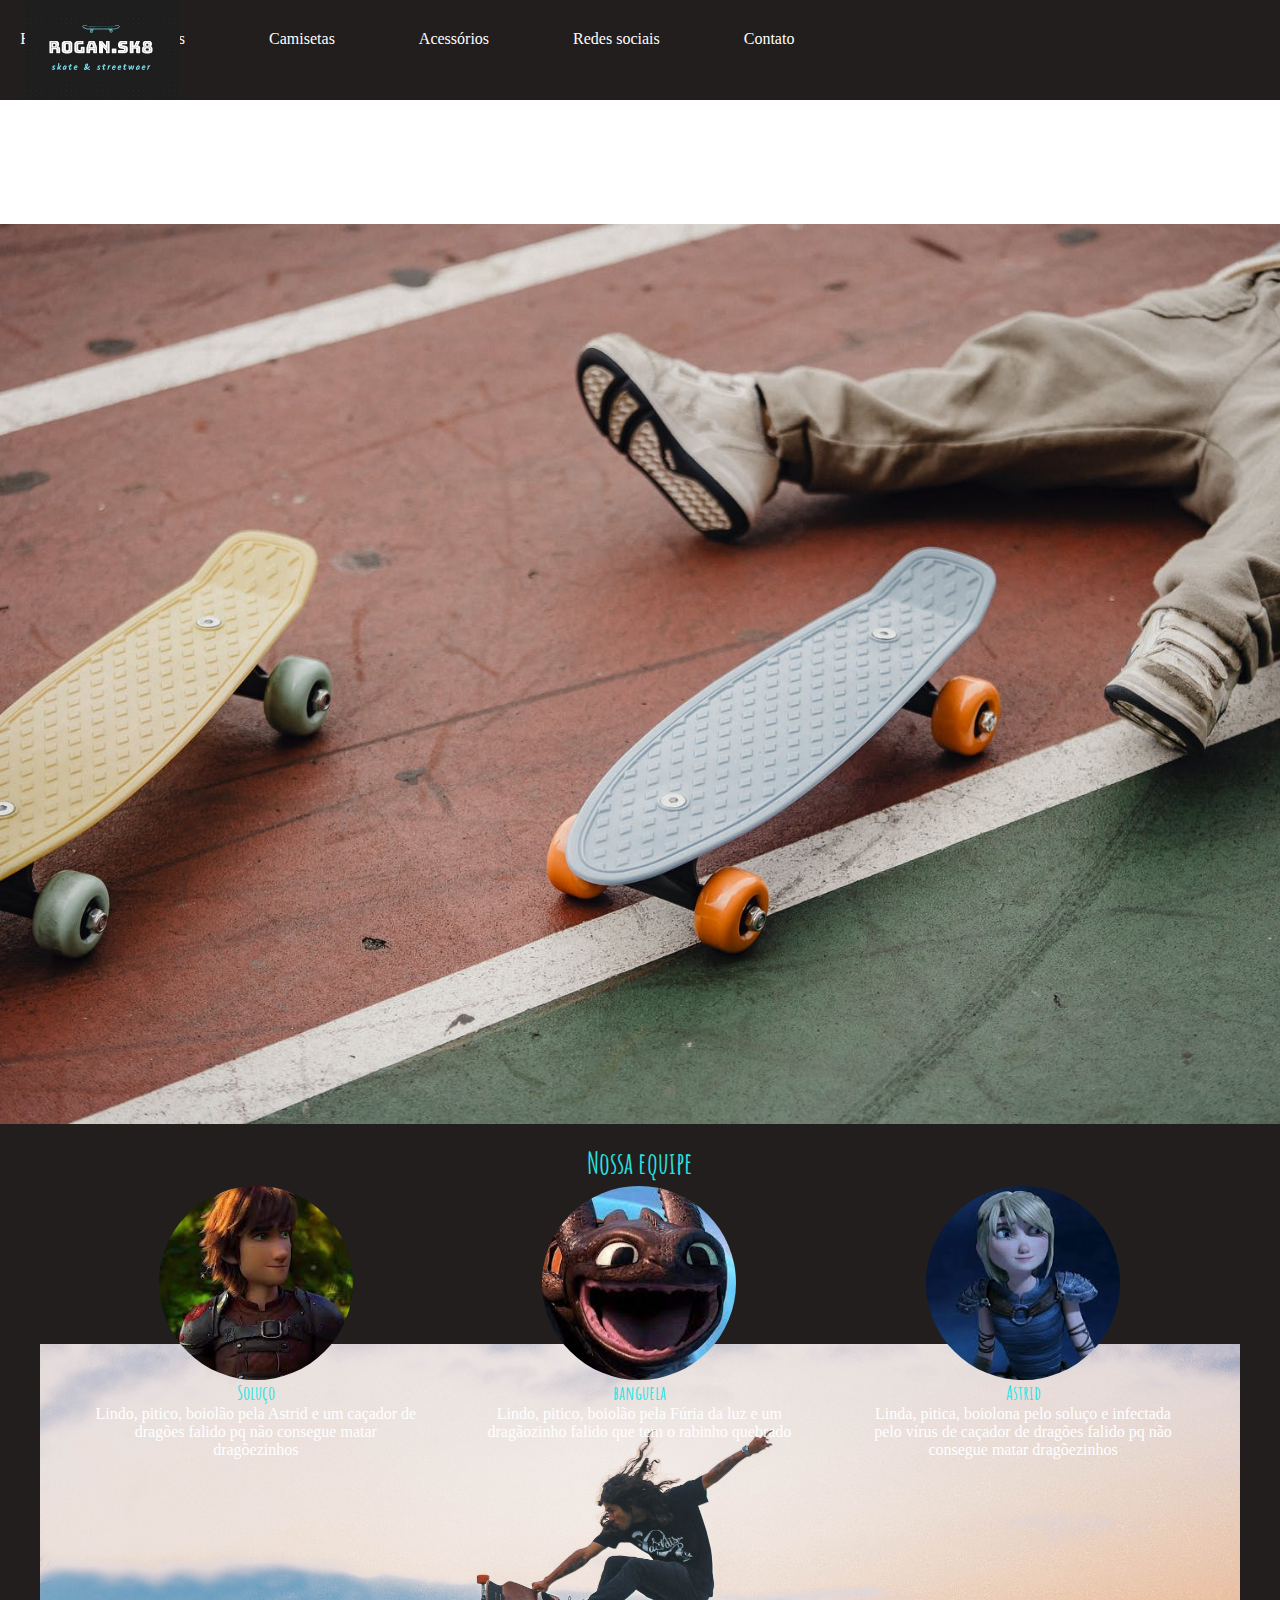
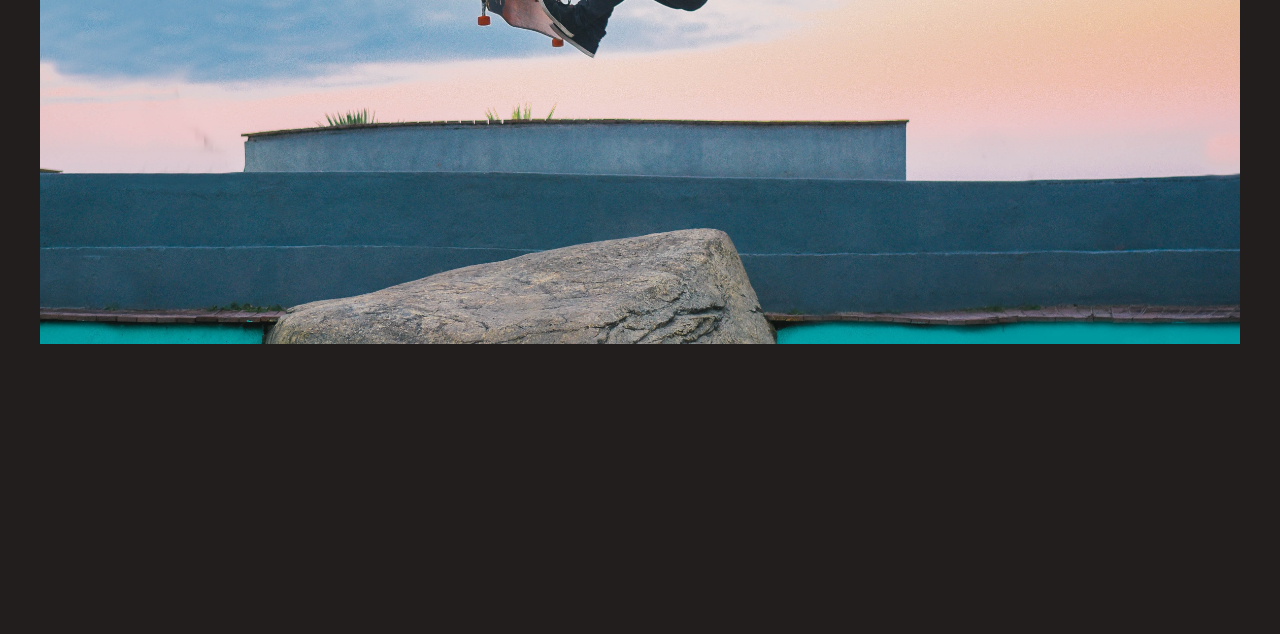
==== index.html @ 6f3e7ccf "Add files via upload" ====
<!DOCTYPE html>
<html lang="pt">
<head>
    <title>4ever us</title>
    <!--meta tags-->
    <meta charset="UTF-8">
    <meta http-equiv="X-UA-Compatible" content="IE=edge">
    <meta name="viewport" content="width=device-width, initial-scale=1.0">
    <meta name="author" content="Fernanda Rogan">
    <meta name="keywords" content="4ever us">
    <meta name="description" content="descrição do site">
    <!--Links-->
    <link rel="stylesheet" href="css/style.css">
    <link rel="preconnect" href="https://fonts.googleapis.com">
    <link rel="preconnect" href="https://fonts.gstatic.com" crossorigin>
    <link href="https://fonts.googleapis.com/css2?family=Abel&family=Fjalla+One&family=Smooch&display=swap" rel="stylesheet">
    <link rel="shortcut icon" href="img/favicon.ico" type="image/x-icon">
    
</head>
<body>
    <!--Início HEADER-->
    <header>
        <div class="container">
        
            <nav class="menu">
                <ul class="menu-list">
                    <li class="selected"><a href="#">Home</a></li>

                    <li><a href="#">Skates</a></li>

                    <li><a href="#">Camisetas</a></li>

                    <li><a href="#">Acessórios</a></li>

                    <li><a href="#">Redes sociais</a></li>

                    <li><a href="contato.html">Contato</a></li>
                </ul>

                
            </nav>

           
        </div>
        <div class="logo">
            <a href="index.html"> <img src="img/logoo.jpg"></a>
        </div>

    </header>   
    <!--Fim HEADER-->
    
    <!--Inicio Banner-->
    <section class="banner">
        <a href="#" class="botao 1"> Saiba mais</a>
    </section>
<!--Fim Banner-->

<!--Inicio equipe-->
<section class="equipe">
    <div class="container">
        <h3 class="titulo">Nossa equipe</h3>

        <div class="equipe-circle">
            <div class="equipe-circle-single">
                <div class="avatar">
                    <img src="img/soluço_pitico.jfif">
                </div>
                <h3 class="titulo">Soluço</h3>
                <p>Lindo, pitico, boiolão pela Astrid e um caçador de dragões falido pq não consegue matar dragõezinhos</p>
            </div>

        
            <div class="equipe-circle-single">
                <div class="avatar">
                    <img src="img/banguelinha.jfif">
                </div>
                <h3 class="titulo">banguela</h3>
                <p>Lindo, pitico, boiolão pela Fúria da luz e um dragãozinho falido que tem o rabinho quebrado</p>
            </div>

        
            <div class="equipe-circle-single">
                <div class="avatar">
                    <img src="img/astrid.jfif">
                </div>
                <h3 class="titulo">Astrid</h3>
                <p>Linda, pitica, boiolona pelo soluço e infectada pelo vírus de caçador de dragões falido pq não consegue matar dragõezinhos</p>
            </div>
        </div>
    </div>
<!--Fim equipe-->

<!--Início Parallax-->
<section class="parallax">
    <div class="container">
    </div>
</section>
<!--Fim Parallax-->


    </div>
</section>

<!--rodapé-->

<nav class="rodape">
    <div class="black"></div>
    <div class="lightoran"></div>
</nav>

</body>
</html>
---- css/style.css ----
@import url('https://fonts.googleapis.com/css2?family=Amatic+SC&display=swap');

*{
    margin: 0;
    padding: 0;
    box-sizing: border-box;
}

.menu{
    float: right;
}

.menu ul{
    position: relative;
    margin-top: 30px;

}

.menu li{
    padding: 0 40px;
    font-weight: lighter;
    display: inline-block;
    position: relative;
    left: 180px;
}

.menu a{
    color: white;
    text-decoration: none;
}

.menu li.selected{
    font-weight: lighter;
}

.menu-list{
    left:-600px;
    
}

.menu a:hover{
    text-decoration: underline;
    color: rgb(43, 226, 226);
}

.container{
    width: 100%;
    margin: 0 auto;
    padding: 0 2%;
    background-color: rgb(34, 30, 30);
    height: 100px;
}

.header{
    padding: 8px 0;
}

.logo img{
    height: 120px;
    position: relative;
    top: -120px;
    left: 25px;
}

.banner{
    width: 100%;
    background: url("../img/banner_img.jpeg");
    height: 900px;
    background-repeat: no-repeat;
    background-size: cover;
    text-align: center;
}

.botao{ 
    width: 200px;
    text-align: center;
    padding: 16px 32px;
    text-decoration: none;
    background-color: rgb(34, 30, 30);
    font-size: 16px;
    margin-top: -1000px;
    position: relative;
    left: 900px;
    color: rgb(43, 226, 226);
    font-weight: bold;
    border-radius: 50px;
}

.rodape{
    background-color: rgb(34, 30, 30);
    width: 100%;
    height: 250px;
    position:static;
    top: 0px;
}

.titulo{
    font-family:'Amatic SC', cursive;
    font-size: 30px;
    text-align: center;
    color: rgb(43, 226, 226);
    margin-top: -20px;
}

/*equipe*/
.equipe{
    padding: 40px;
    background-color: rgb(34, 30, 30);
    background-position: center;
    background-attachment: fixed;
}

.equipe-circle{
    margin-top: -40px;
    display:flex;
    flex-wrap: wrap;
}

.equipe-circle-single{
    width: 33.3%;
    text-align: center;
    padding: 0 30px;
}

/*texto*/

.equipe-circle-single h3{
    margin-top: 40px;
    font-size: 20px;
    font-weight: 0 auto ;
    margin: 0 auto;
}

.equipe-circle-single p{
    color: white;
}

.avatar{
    position:relative ;
    width: 60%;
    padding-top: 60%;
    margin: 0 auto;
    margin-top: 45px;
}

.avatar img{
    width: 100%;
    height: 100%;
    position: absolute;
    left: 0;
    top: 0;
    border-radius: 70%;
    background-size: 100% 100%;
}

/*Parallax*/
.parallax{
    background-image: url("../img/paralax.jpg");
    min-height: 700px;
    background-size: cover;
    height: 500px;
    
}

.w60{
    width: 60%;
    float: left;
    background-color: rgb(43, 226, 226);
}

.w40{
    width: 40%;
    float: left;
    background-color:rgb(34, 30, 30);
}

.formulario{
    background: rgb(34, 30, 30);
    text-align: center;
    color: aliceblue;
    font-weight: bold;
    font-size: 24px;
    padding: 10px 0;
    border-left: 15px solid rgb(43, 226, 226);
    position: relative;
    top: 400px;
}

.formulario form{
    margin-top: 10px;
}
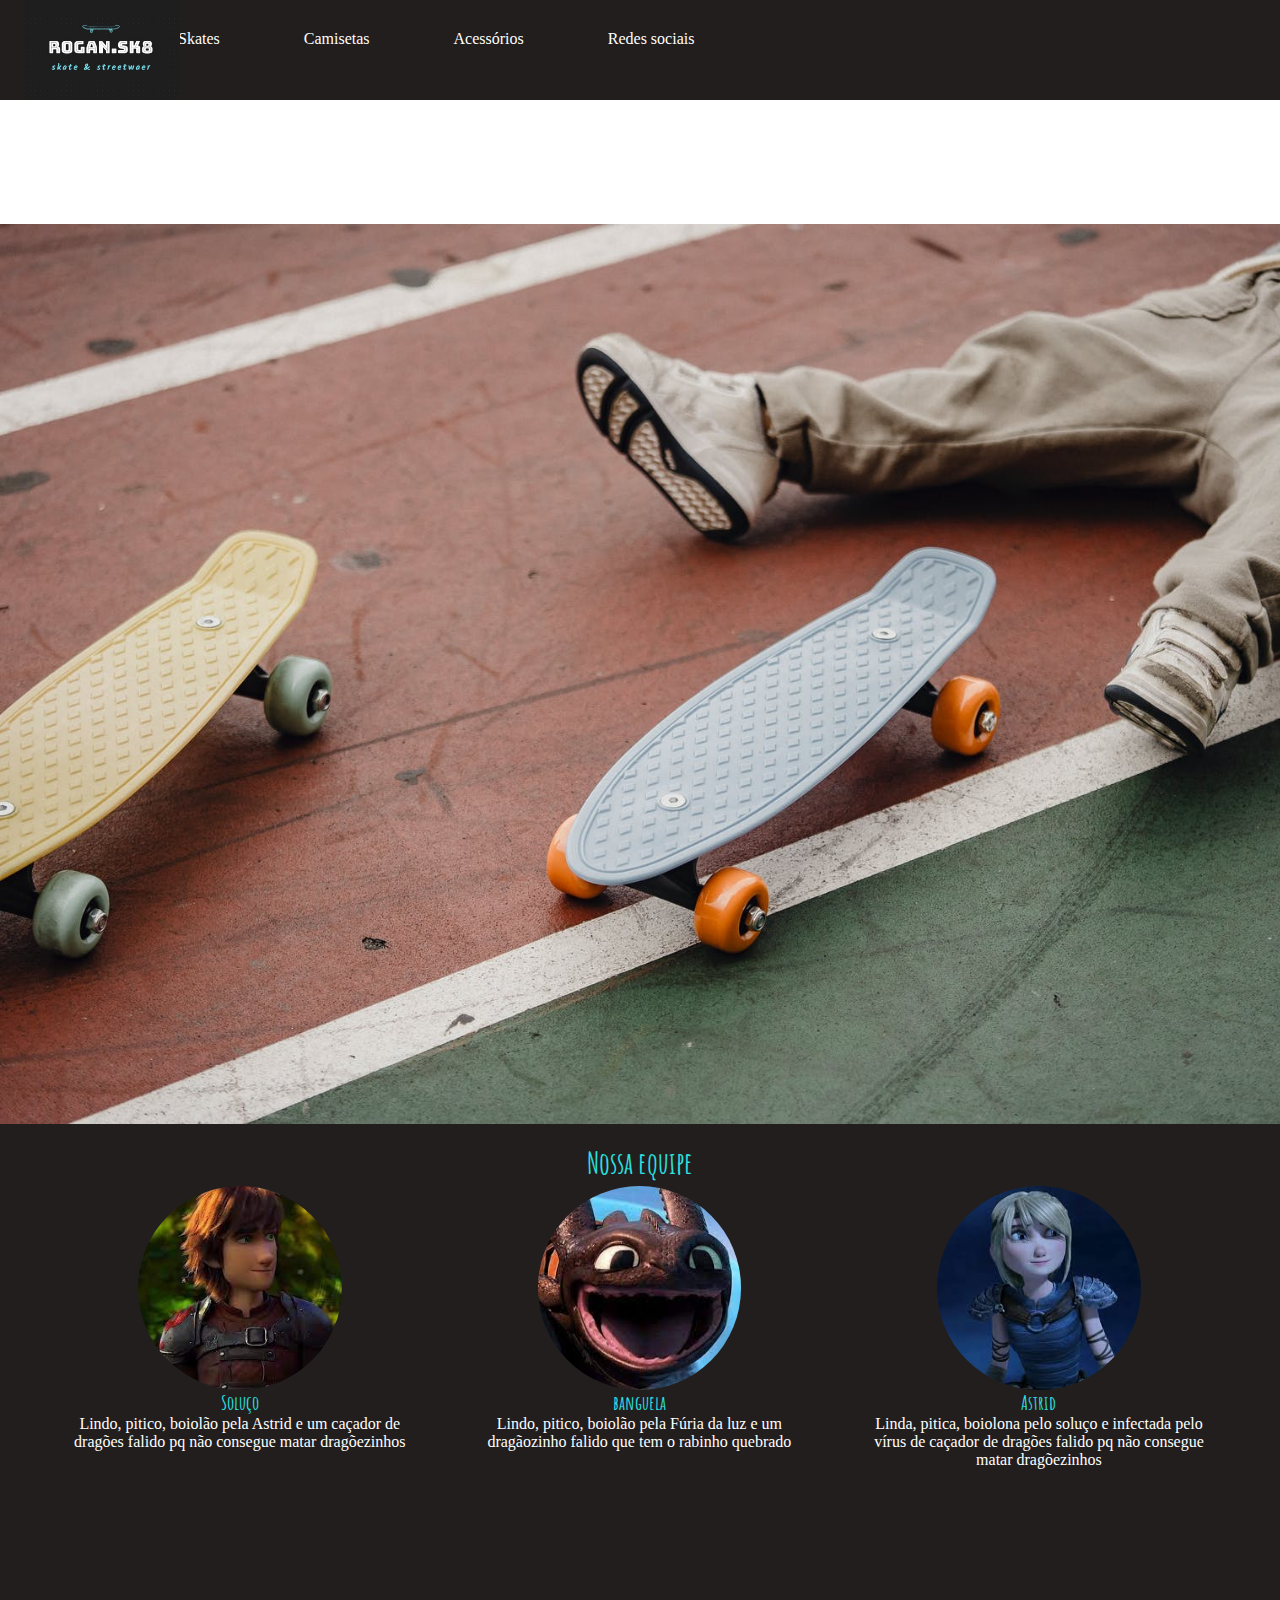
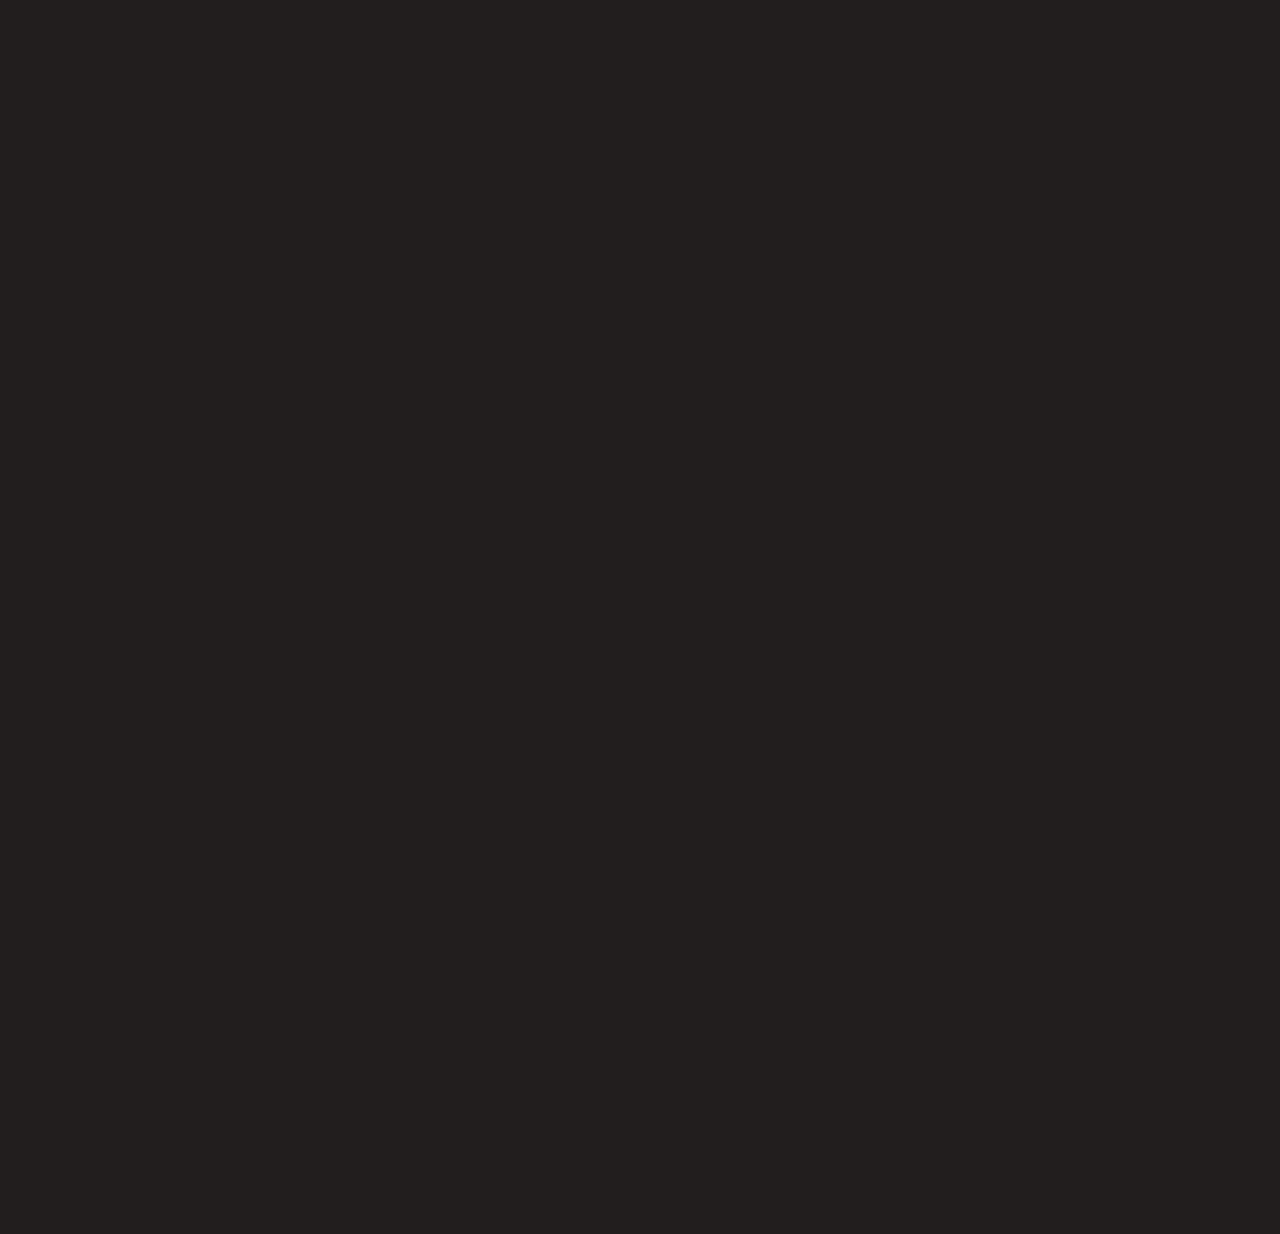
==== commit 0e801f31: "Add files via upload" ====
--- a/index.html
+++ b/index.html
@@ -26,15 +26,13 @@
                 <ul class="menu-list">
                     <li class="selected"><a href="#">Home</a></li>
 
-                    <li><a href="#">Skates</a></li>
+                    <li><a href="img/cruisermodel.png">Skates</a></li>
 
                     <li><a href="#">Camisetas</a></li>
 
                     <li><a href="#">Acessórios</a></li>
 
-                    <li><a href="#">Redes sociais</a></li>
-
-                    <li><a href="contato.html">Contato</a></li>
+                    <li><a href="https://instagram.com/rogan.sk8?igshid=YmMyMTA2M2Y=">Redes sociais</a></li>
                 </ul>
 
                 
@@ -57,7 +55,7 @@
 
 <!--Inicio equipe-->
 <section class="equipe">
-    <div class="container">
+    <div class="container-equipe-circle">
         <h3 class="titulo">Nossa equipe</h3>
 
         <div class="equipe-circle">
--- a/css/style.css
+++ b/css/style.css
@@ -34,7 +34,7 @@
 }
 
 .menu-list{
-    left:-600px;
+    left:-700px;
     
 }
 
@@ -103,6 +103,10 @@
 }
 
 /*equipe*/
+.container-equipe-circle{
+    height: 500px;
+}
+
 .equipe{
     padding: 40px;
     background-color: rgb(34, 30, 30);
@@ -114,6 +118,7 @@
     margin-top: -40px;
     display:flex;
     flex-wrap: wrap;
+    height: 500px;
 }
 
 .equipe-circle-single{
@@ -158,8 +163,9 @@
     background-image: url("../img/paralax.jpg");
     min-height: 700px;
     background-size: cover;
-    height: 500px;
-    
+    margin-bottom: 200px;
+    background-position: center;
+    background-attachment:fixed;
 }
 
 .w60{
